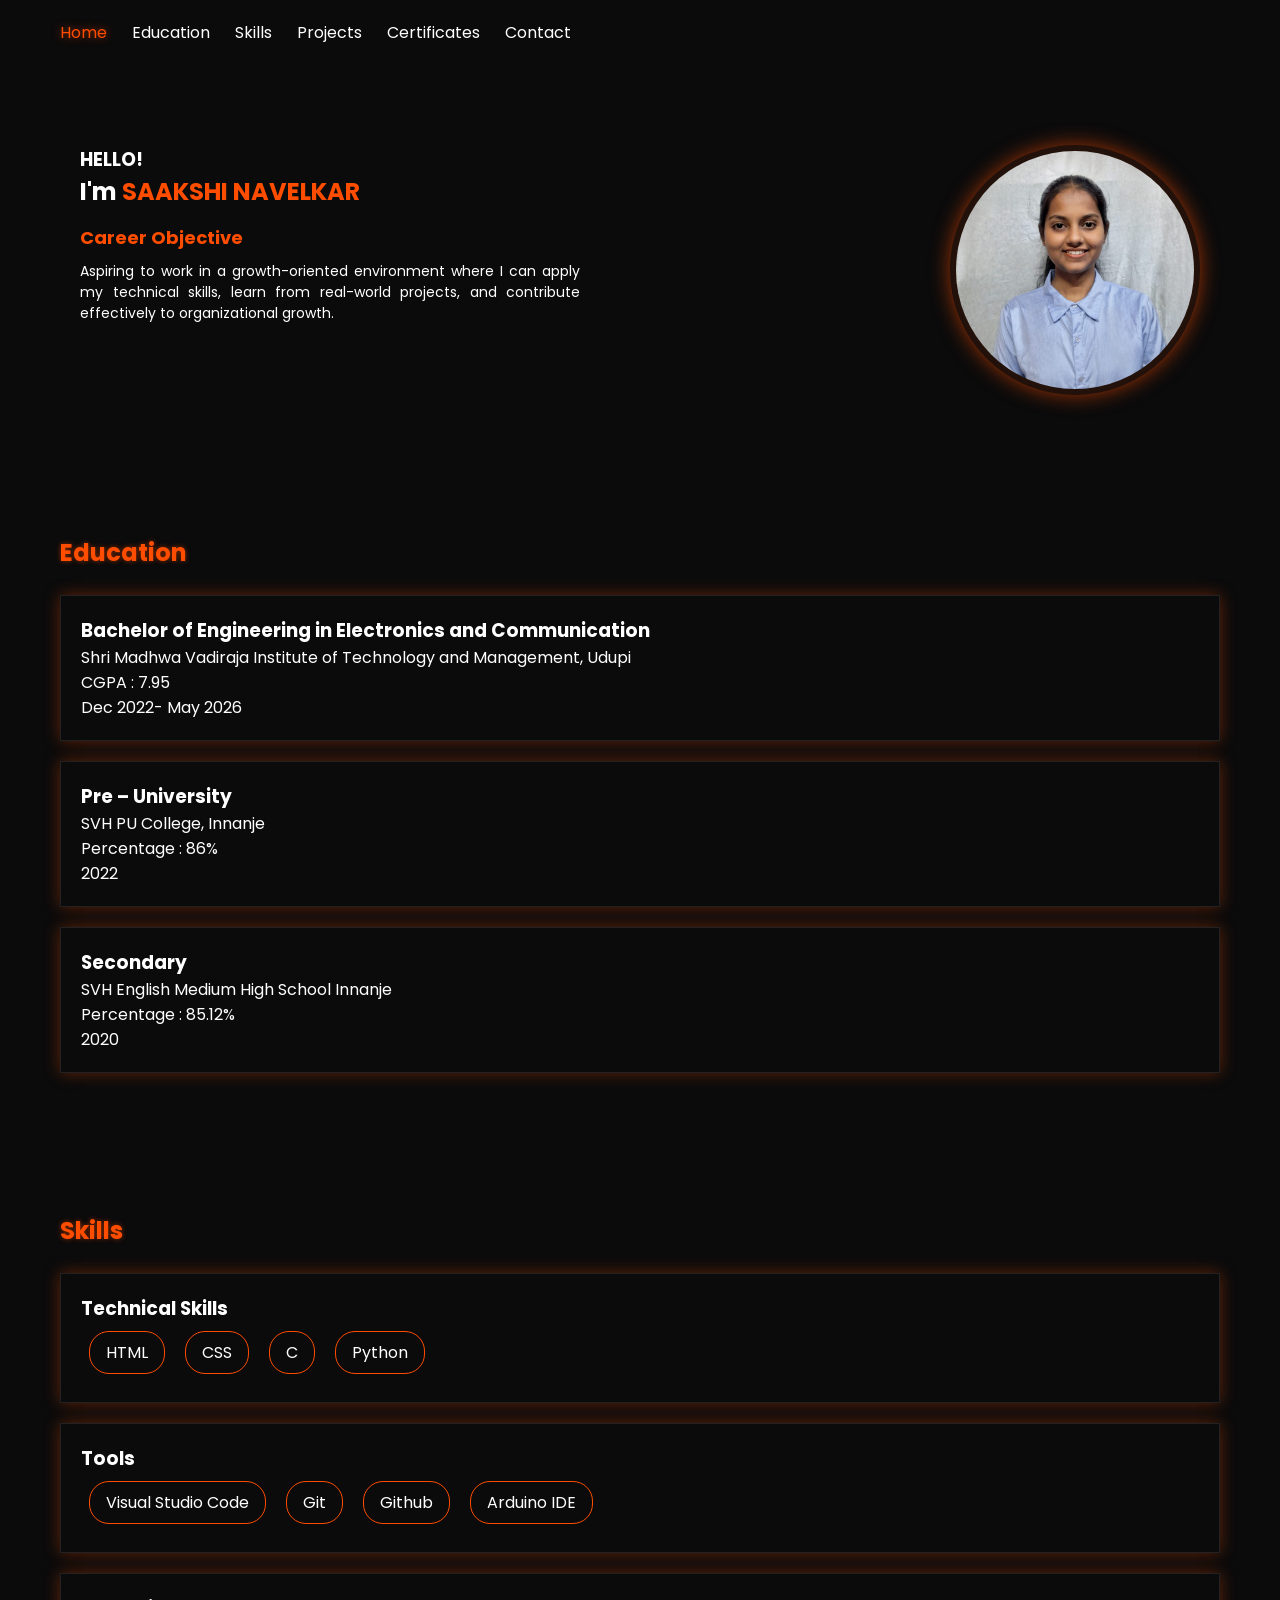
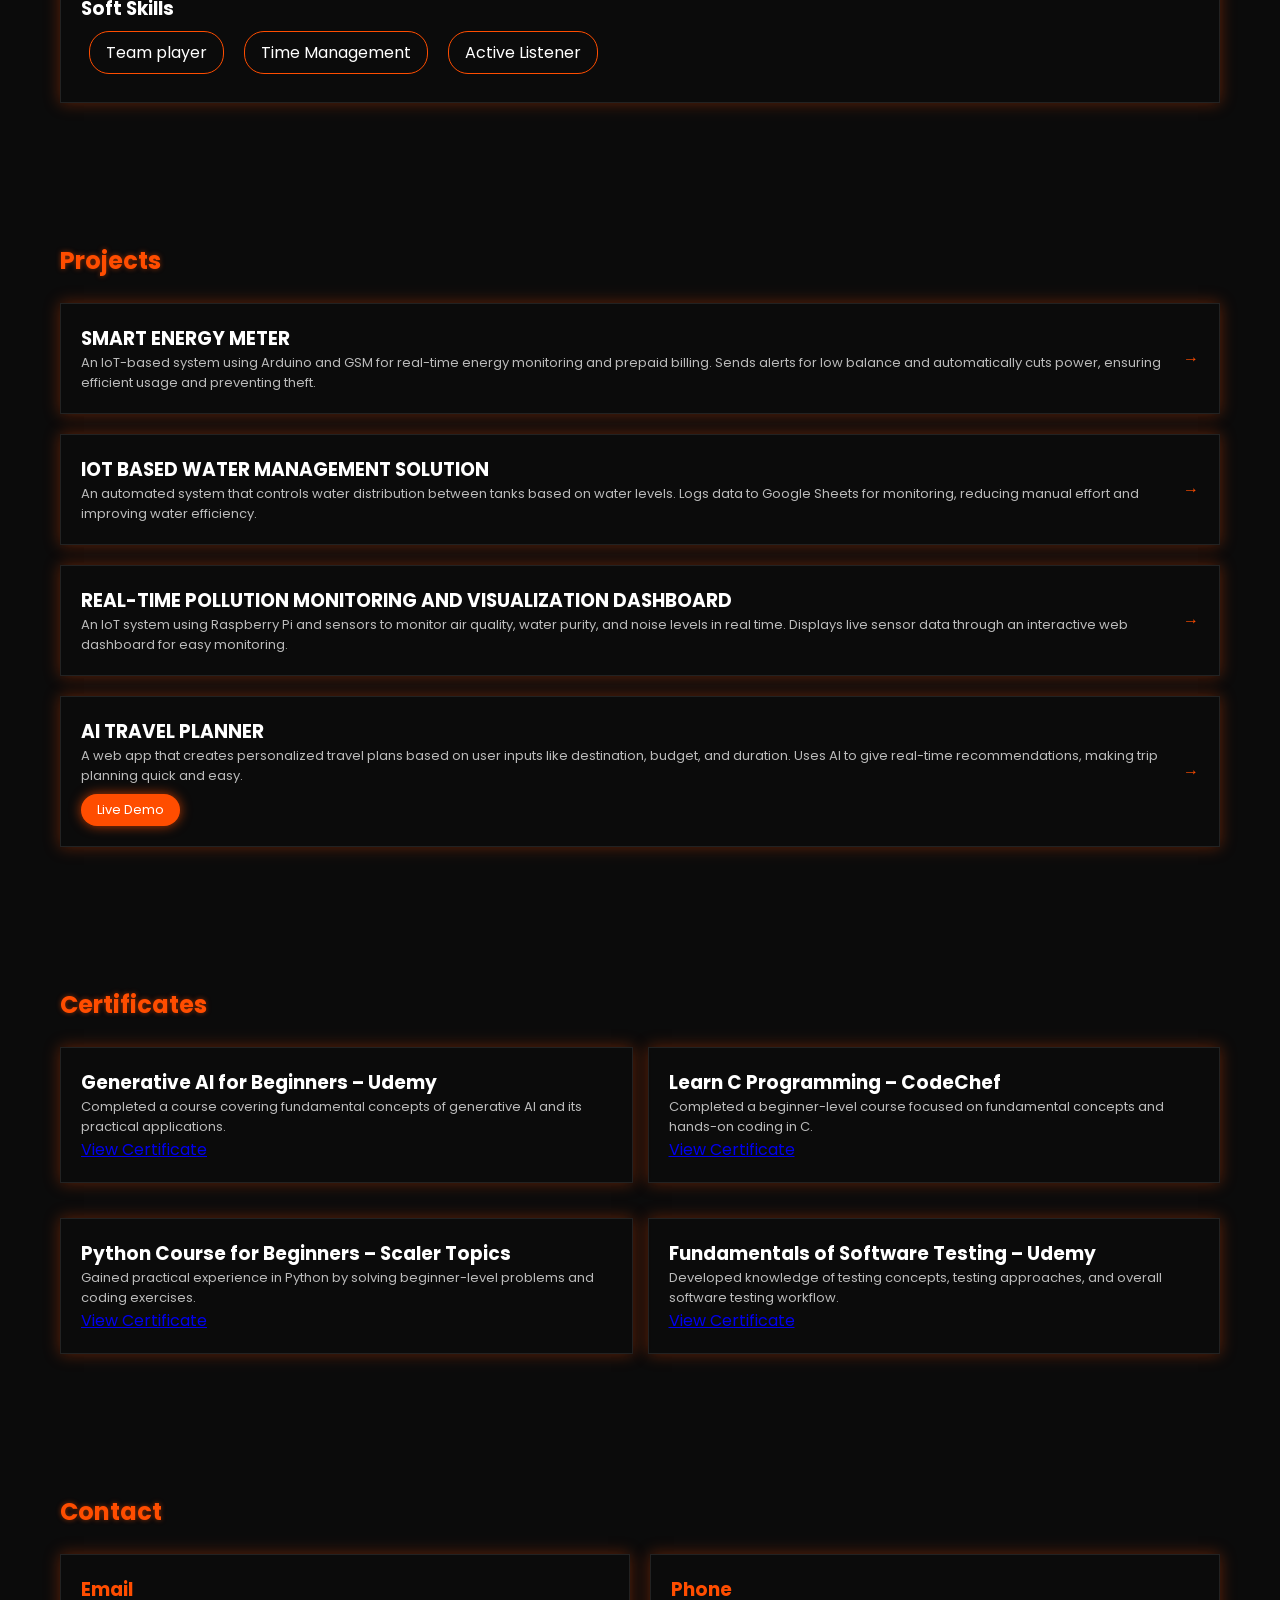
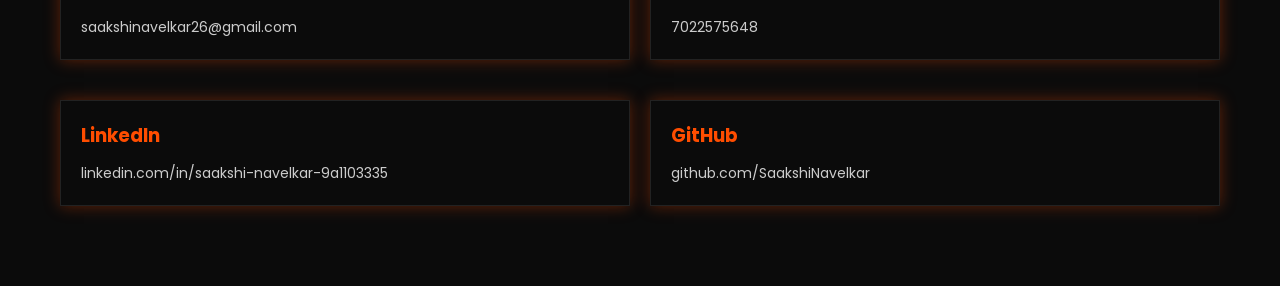
==== index.html @ a68ac64f "Updated portfolio with new changes" ====
<!DOCTYPE html>
<html lang="en">
<head>
<meta charset="UTF-8">
<meta name="viewport" content="width=device-width, initial-scale=1.0">
<title>Saakshi Portfolio</title>

<link rel="stylesheet" href="style.css">

<link href="https://fonts.googleapis.com/css2?family=Poppins:wght@300;400;600;700&display=swap" rel="stylesheet">
</head>

<body>

<nav class="navbar">
    <a href="#home" class="nav-link active">Home</a>
    <a href="#education" class="nav-link">Education</a>
    <a href="#skills" class="nav-link">Skills</a>
    <a href="#projects" class="nav-link">Projects</a>
    <a href="#certificates" class="nav-link">Certificates</a>
    <a href="#contact" class="nav-link">Contact</a>
</nav>

<section id="home" class="home">
    <div class="home-left">
        <h3 class="section-sub">HELLO!</h3>
        <h1>I'm <span class="name">SAAKSHI NAVELKAR</span></h1>

        <h4 class="career-title">Career Objective</h4>

        <p class="career-text">
            Aspiring to work in a growth-oriented environment where I can apply my technical skills, learn from real-world projects, and contribute effectively to organizational growth.
        </p>
    </div>

    <div class="home-right">
        <div class="glow-circle">
            <img src="Profile.jpeg">
        </div>
    </div>
</section>

<section id="education" class="education">
    <h2 class="section-title">Education</h2>

    <div class="edu-item box">
        <div class="left">
            <h3>Bachelor of Engineering in Electronics and Communication</h3>
            <p>Shri Madhwa Vadiraja Institute of Technology and Management, Udupi</p>
            <p>CGPA : 7.95</p>
        </div>
        <div class="right">Dec 2022- May 2026</div>
    </div>

    <div class="divider"></div>

    <div class="edu-item box">
        <div class="left">
            <h3>Pre – University</h3>
            <p>SVH PU College, Innanje</p>
            <p>Percentage : 86%</p>
        </div>
        <div class="right">2022</div>
    </div>

    <div class="divider"></div>

    <div class="edu-item box">
        <div class="left">
            <h3>Secondary</h3>
            <p>SVH English Medium High School Innanje</p>
            <p>Percentage : 85.12%</p>
        </div>
        <div class="right">2020</div>
    </div>
</section>

<section id="skills" class="skills">
    <h2 class="section-title">Skills</h2>

    <div class="skill-box box">
        <h3>Technical Skills</h3>
        <div class="tags">
            <span>HTML</span>
            <span>CSS</span>
            <span>C</span>
            <span>Python</span>
        </div>
    </div>

    <div class="skill-box box">
        <h3>Tools</h3>
        <div class="tags">
            <span>Visual Studio Code</span>
            <span>Git</span>
            <span>Github</span>
            <span>Arduino IDE</span>
        </div>
    </div>

    <div class="skill-box box">
        <h3>Soft Skills</h3>
        <div class="tags">
            <span>Team player</span>
            <span>Time Management</span>
            <span>Active Listener</span>
        </div>
    </div>
</section>

<section id="projects" class="projects">
    <h2 class="section-title">Projects</h2>

    <div class="project-card box" onclick="location.href='project1.html'">
        <div>
            <h3>SMART ENERGY METER</h3>
            <p class="small">
                An IoT-based system using Arduino and GSM for real-time energy monitoring and prepaid billing. Sends alerts for low balance and automatically cuts power, ensuring efficient usage and preventing theft.
            </p>
        </div>
        <span class="arrow">→</span>
    </div>

    <div class="project-card box" onclick="location.href='project2.html'">
        <div>
            <h3>IOT BASED WATER MANAGEMENT SOLUTION</h3>
            <p class="small">
                An automated system that controls water distribution between tanks based on water levels. Logs data to Google Sheets for monitoring, reducing manual effort and improving water efficiency.
            </p>
        </div>
        <span class="arrow">→</span>
    </div>

    <div class="project-card box" onclick="location.href='project3.html'">
        <div>
            <h3>REAL-TIME POLLUTION MONITORING AND VISUALIZATION DASHBOARD</h3>
            <p class="small">
                An IoT system using Raspberry Pi and sensors to monitor air quality, water purity, and noise levels in real time. Displays live sensor data through an interactive web dashboard for easy monitoring.
            </p>
        </div>
        <span class="arrow">→</span>
    </div>

    <div class="project-card box" onclick="location.href='project4.html'" >
        <div>
            <h3>AI TRAVEL PLANNER</h3>
            <p class="small">
                A web app that creates personalized travel plans based on user inputs like destination, budget, and duration. Uses AI to give real-time recommendations, making trip planning quick and easy.
            </p>
            <a href="https://saakshinavelkar.github.io/AI-Travel-Planner/" target="_blank" class="small-btn" onclick="event.stopPropagation()">Live Demo</a>
        </div>
        <span class="arrow">→</span>
    </div>

</section>

<section id="certificates" class="certificates">
    <h2 class="section-title">Certificates</h2>

    <div class="cert-grid">
        <div class="cert-card box">
            <h3>Generative AI for Beginners – Udemy</h3>
            <p class="small">Completed a course covering fundamental concepts of generative AI and its practical applications.</p>
            <a href="certificates/cert1.pdf">View Certificate</a>
        </div>

        <div class="cert-card box">
            <h3>Learn C Programming – CodeChef</h3>
            <p class="small">Completed a beginner-level course focused on fundamental concepts and hands-on coding in C.</p>
            <a href="certificates/cert2.pdf">View Certificate</a>
        </div>

        <div class="cert-card box">
            <h3>Python Course for Beginners – Scaler Topics</h3>
            <p class="small">Gained practical experience in Python by solving beginner-level problems and coding exercises.</p>
            <a href="certificates/cert3.pdf">View Certificate</a>
        </div>

        <div class="cert-card box">
            <h3>Fundamentals of Software Testing – Udemy</h3>
            <p class="small">Developed knowledge of testing concepts, testing approaches, and overall software testing workflow.</p>
            <a href="certificates/cert4.pdf">View Certificate</a>
        </div>
    </div>
</section>

<section id="contact" class="contact">
    <h2 class="section-title">Contact</h2>

    <div class="contact-grid">

        <div class="contact-card box">
            <h3>Email</h3>
            <a href="mailto:saakshinavelkar26@gmail.com">
                saakshinavelkar26@gmail.com
            </a>
        </div>

        <div class="contact-card box">
            <h3>Phone</h3>
            <a href="tel:7022575648">
                7022575648
            </a>
        </div>

        <div class="contact-card box">
            <h3>LinkedIn</h3>
            <a href="https://linkedin.com/in/saakshi-navelkar-9a1103335" target="_blank">
                linkedin.com/in/saakshi-navelkar-9a1103335
            </a>
        </div>

        <div class="contact-card box">
            <h3>GitHub</h3>
            <a href="https://github.com/SaakshiNavelkar" target="_blank">
                github.com/SaakshiNavelkar
            </a>
        </div>

    </div>
</section>

<script src="script.js"></script>

</body>
</html>
---- style.css ----
* {
    margin: 0;
    padding: 0;
    box-sizing: border-box;
}

body {
    background: #0b0b0b;
    color: white;
    font-family: 'Poppins', sans-serif;
}

/* NAVBAR */
.navbar {
    display: flex;
    gap: 25px;
    padding: 20px 60px;

    position: sticky;   /* ADD */
    top: 0;             /* ADD */
    background: #0b0b0b; /* ADD */
    z-index: 1000;      /* ADD */
}

.nav-link {
    color: white;
    text-decoration: none;
    position: relative;
}

.nav-link.active {
    color: #ff4d00;
}

.nav-link {
    color: white;
    text-decoration: none;
    position: relative;
    transition: 0.3s;
}

.nav-link:hover {
    color: #ff4d00;
}

.nav-link.active {
    color: #ff4d00;
    text-shadow: 0 0 8px rgba(255,77,0,0.6);
}

/* HEADINGS */
.section-title {
    color: #ff4d00;
    margin-bottom: 25px;
    text-shadow: 0 0 5px rgba(255,77,0,0.5);
}

.name {
    color: #ff4d00;
}

/* HOME */
.home {
    display: flex;
    justify-content: space-between;
    padding: 80px;
}

.career-title {
    font-size: 18px;
    margin-top: 15px;
    color: #ff4d00;
}

.career-text {
    font-size: 14px;
    margin-top: 10px;
    max-width: 500px;
    text-align: justify;   /* ✅ JUSTIFIED */
}

/* IMAGE */
.glow-circle {
    width: 250px;
    height: 250px;
    border-radius: 50%;
    padding: 6px;
    background: radial-gradient(circle, rgba(255,77,0,0.3), transparent);
    box-shadow: 0 0 20px rgba(255,77,0,0.6);
}

.glow-circle img {
    width: 100%;
    height: 100%;
    object-fit: cover;
    border-radius: 50%;
}

/* BOX (STRONGER GLOW) */
.box {
    border: 1px solid #222;
    padding: 20px;
    margin-bottom: 20px;
    box-shadow: 0 0 15px rgba(255,77,0,0.35);  /* 🔥 stronger */
}

/* SECTIONS */
.education, .skills, .projects, .certificates, .contact {
    padding: 60px;
}

/* SKILLS */
.tags span {
    display: inline-block;
    margin: 8px;
    padding: 8px 16px;
    border-radius: 20px;
    border: 1px solid #ff4d00;
}

/* PROJECT */
.project-card {
    display: flex;
    justify-content: space-between;
    align-items: center;
}

.arrow {
    color: #ff4d00;
}

/* TEXT */
.small {
    font-size: 13px;
    color: #bbb;
}

/* BUTTON */
.small-btn {
    padding: 6px 16px;
    font-size: 13px;
    margin-top: 8px;
    display: inline-block;
    background: #ff4d00;
    border-radius: 20px;
    color: white;
    text-decoration: none;
    box-shadow: 0 0 12px rgba(255,77,0,0.7);
}

/* CERTIFICATES */
.cert-grid {
    display: grid;
    grid-template-columns: repeat(2, 1fr);
    gap: 15px;
}

/* MOBILE */
@media (max-width: 768px) {

    .home {
        flex-direction: column;
        text-align: center;
    }

    .navbar {
        flex-wrap: wrap;
        justify-content: center;
    }

    .cert-grid {
        grid-template-columns: 1fr;
    }

    .project-card {
        flex-direction: column;
        align-items: flex-start;
    }
}

/* CONTACT IMPROVEMENT */
.contact-grid {
    display: grid;
    grid-template-columns: repeat(2, 1fr);
    gap: 20px;
}

.contact-card h3 {
    margin-bottom: 10px;
    color: #ff4d00;
}

.contact-card a {
    color: #ccc;
    text-decoration: none;
    font-size: 14px;
    word-break: break-all;
    transition: 0.3s;
}

.contact-card a:hover {
    color: #ff4d00;
}

/* MOBILE */
@media (max-width: 768px) {
    .contact-grid {
        grid-template-columns: 1fr;
    }
}
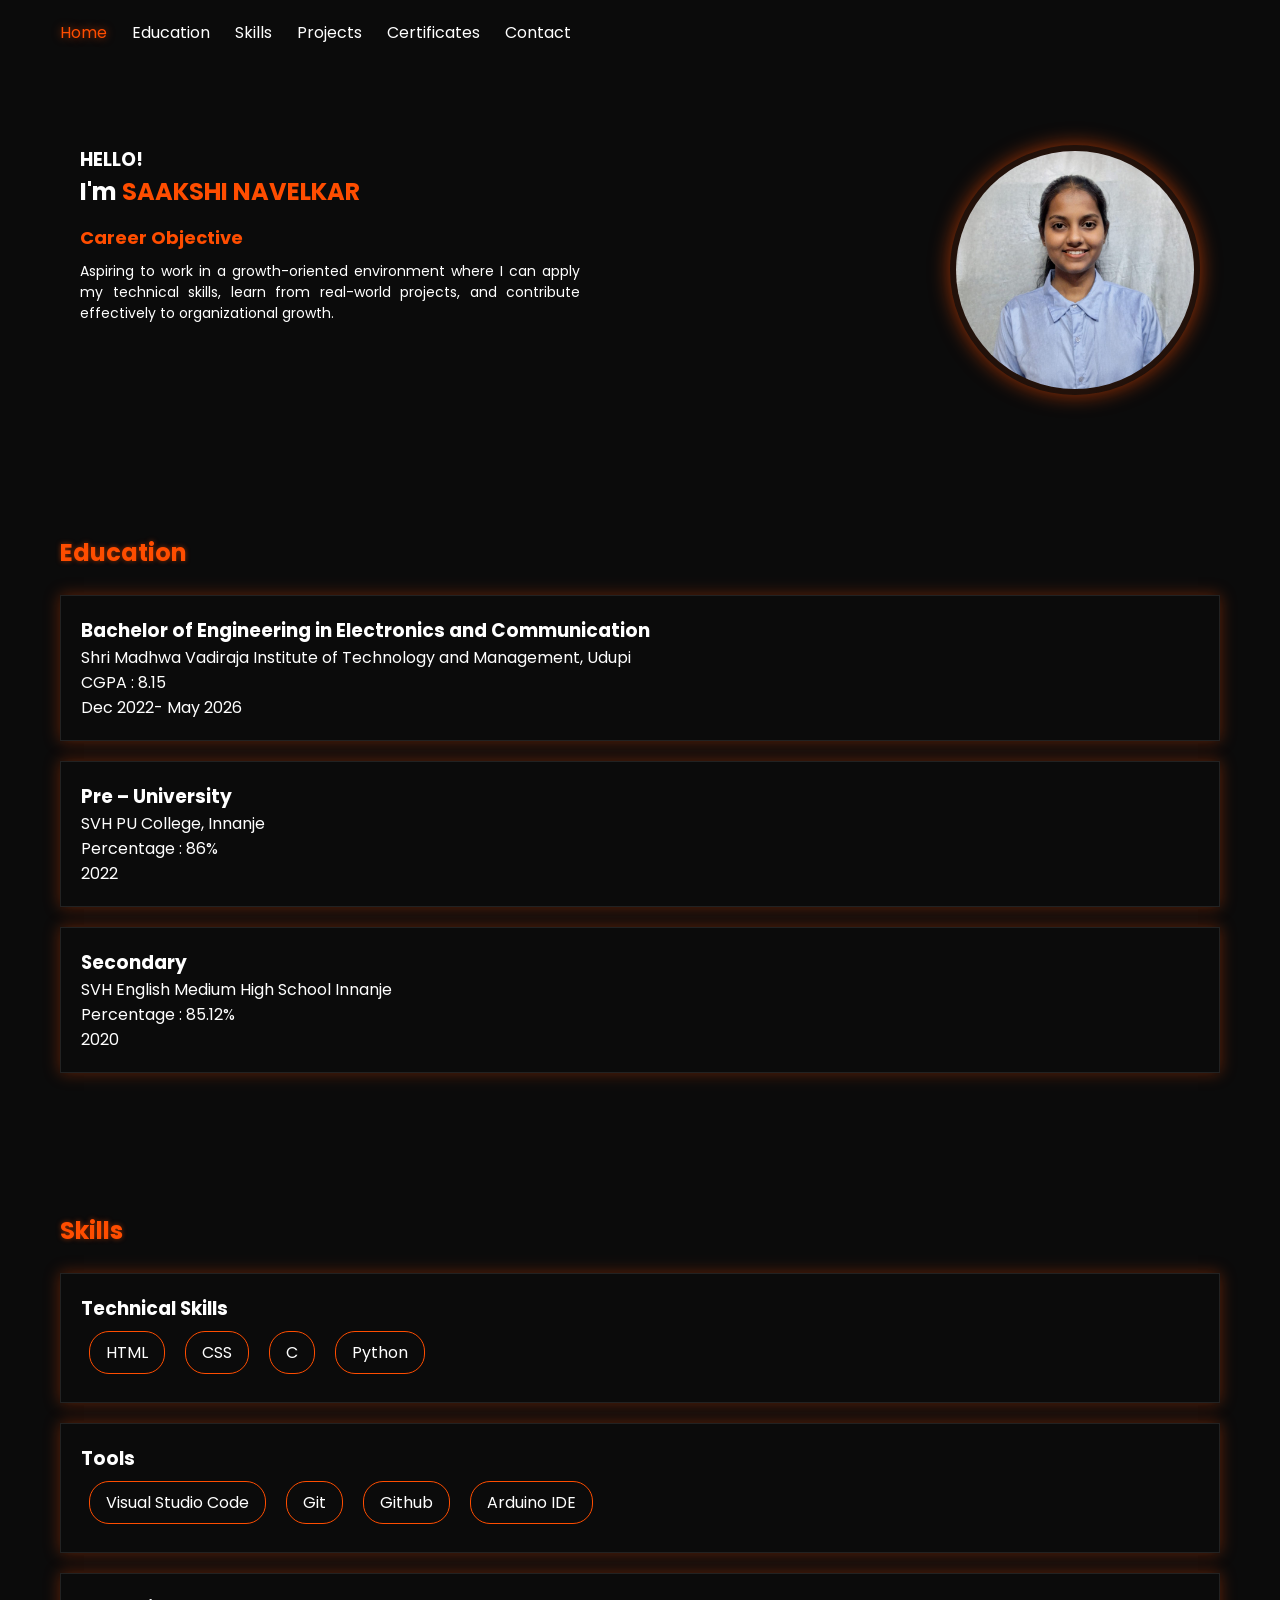
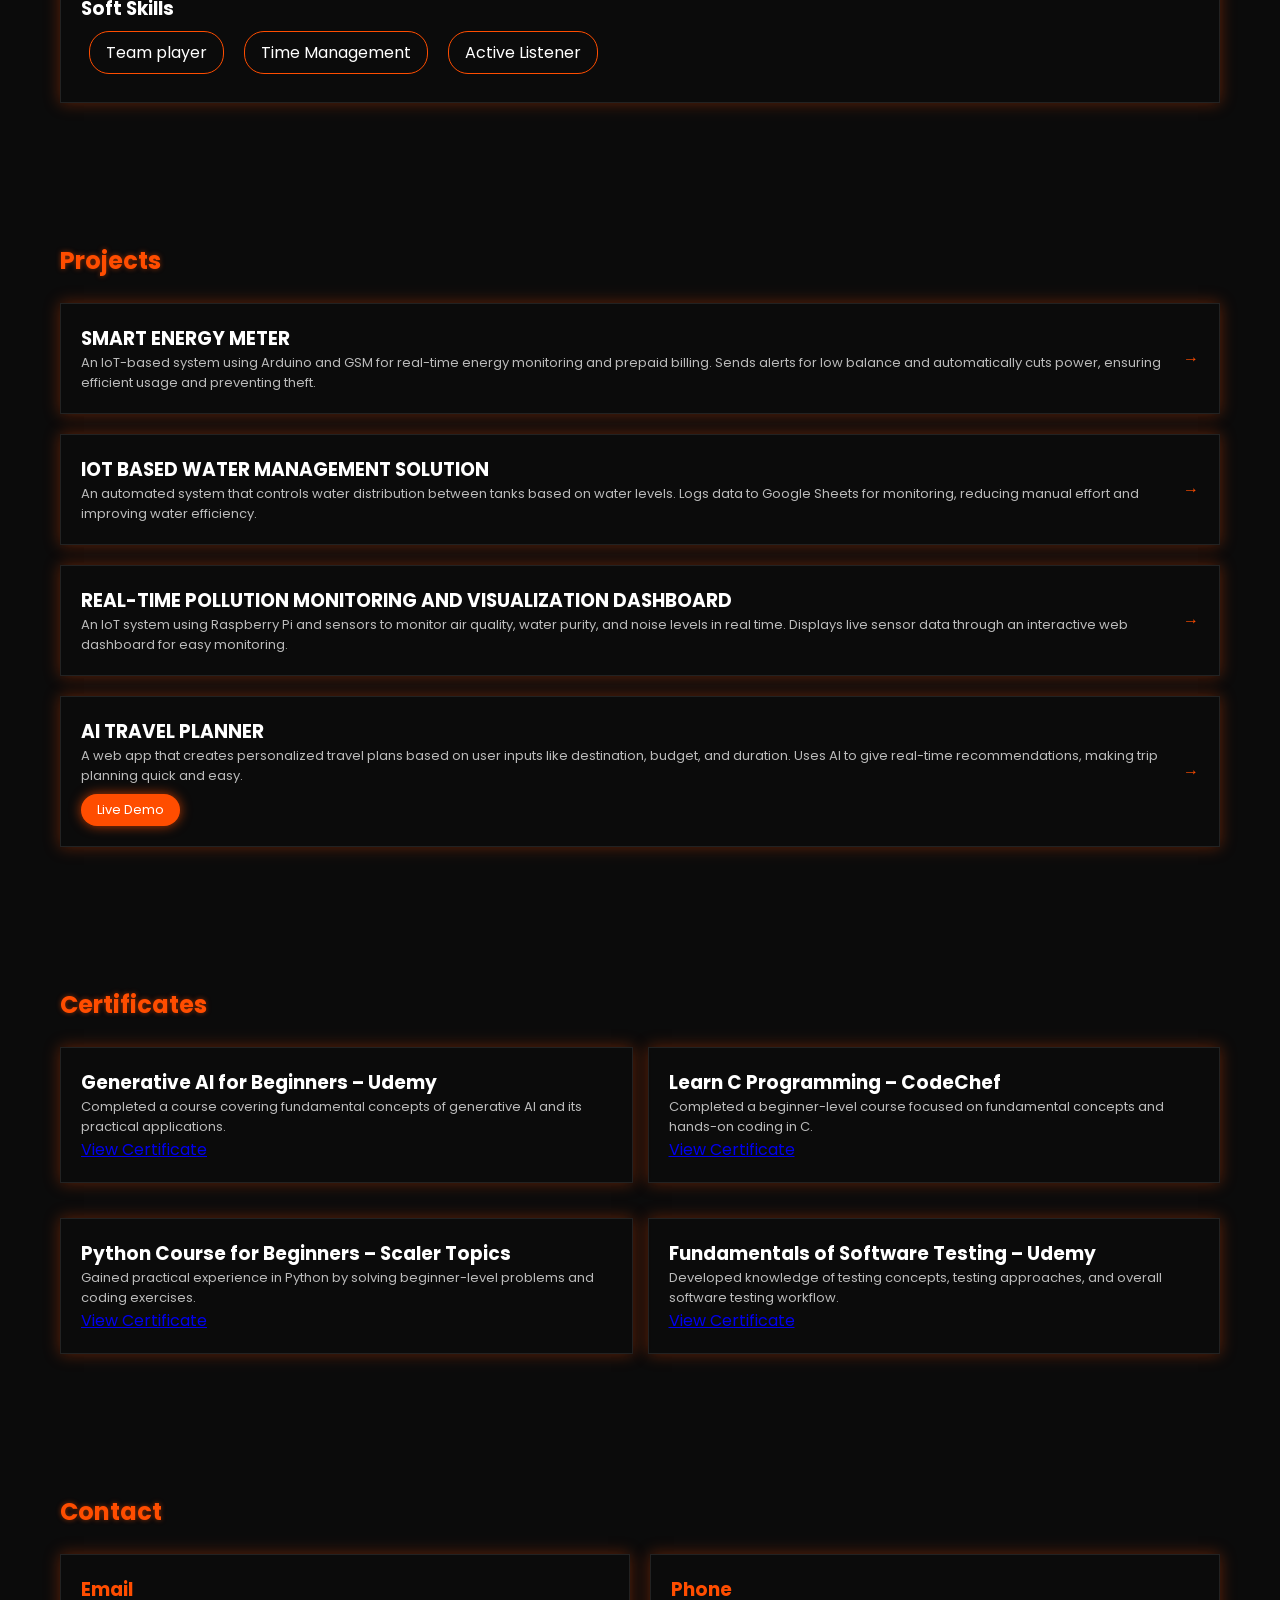
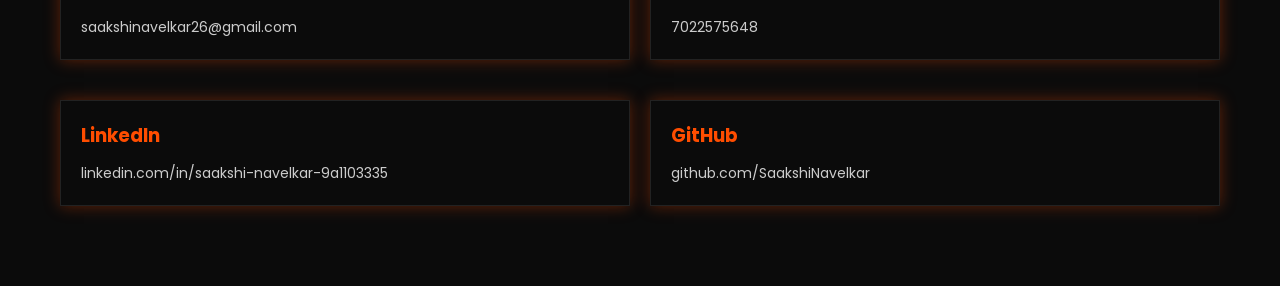
==== commit 0e583d65: "updated marks" ====
--- a/index.html
+++ b/index.html
@@ -47,7 +47,7 @@
         <div class="left">
             <h3>Bachelor of Engineering in Electronics and Communication</h3>
             <p>Shri Madhwa Vadiraja Institute of Technology and Management, Udupi</p>
-            <p>CGPA : 7.95</p>
+            <p>CGPA : 8.15</p>
         </div>
         <div class="right">Dec 2022- May 2026</div>
     </div>
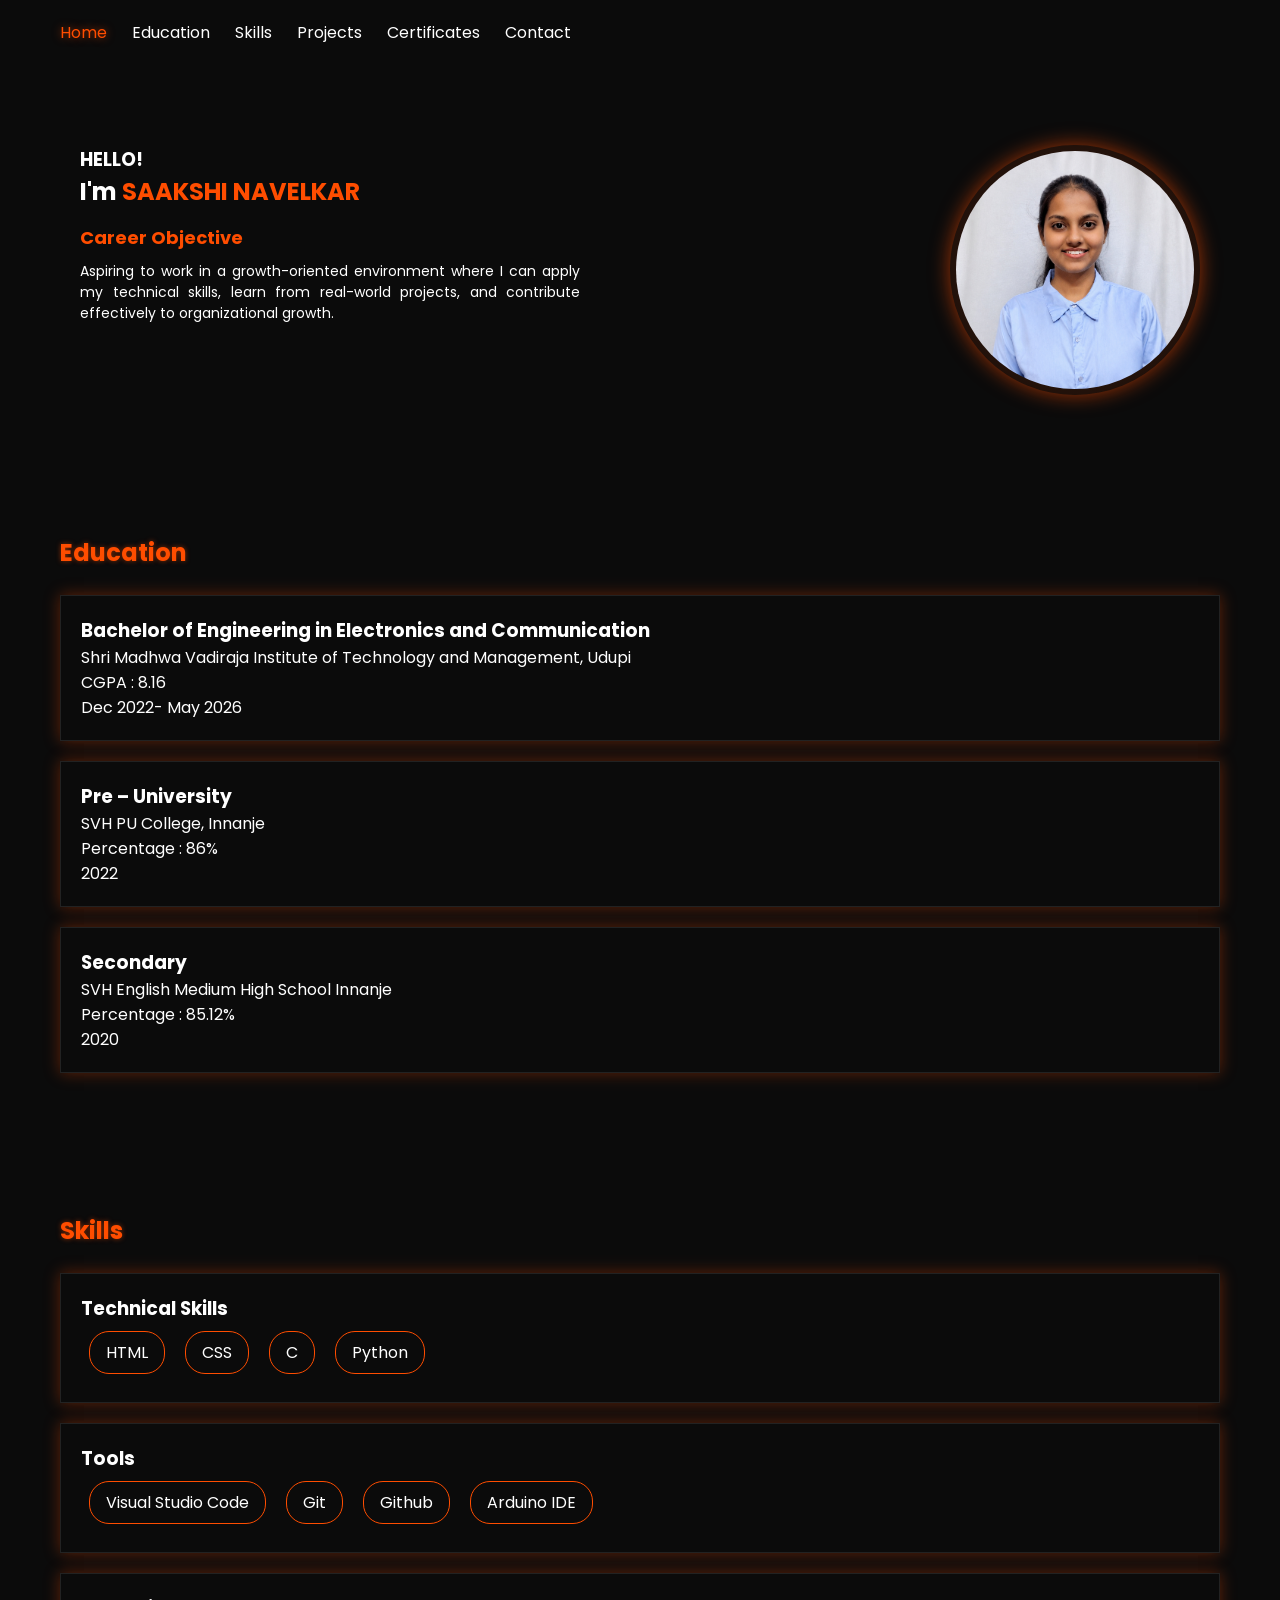
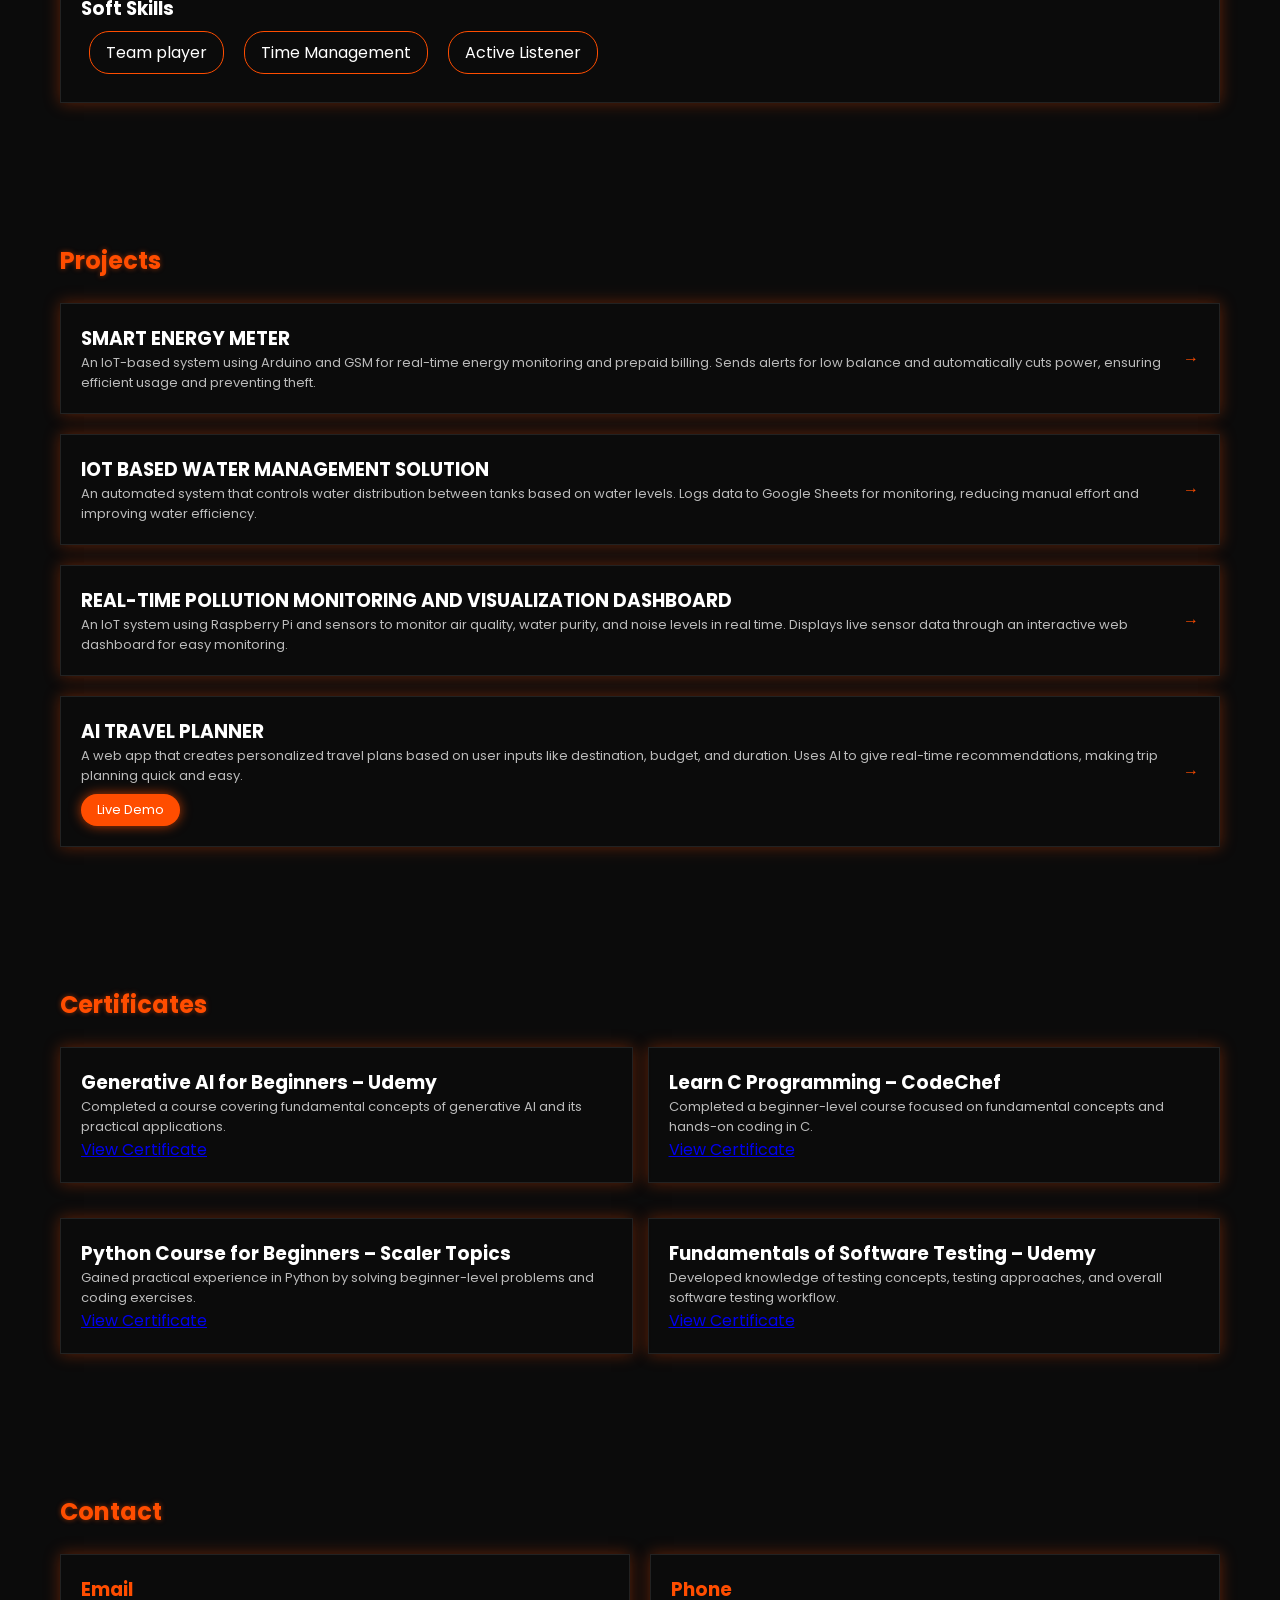
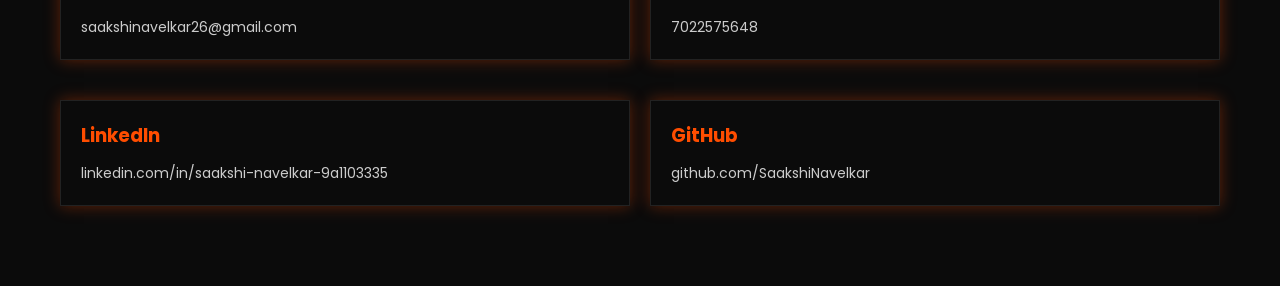
==== commit b3de5821: "Updated profile image and CGPA" ====
--- a/index.html
+++ b/index.html
@@ -35,7 +35,7 @@
 
     <div class="home-right">
         <div class="glow-circle">
-            <img src="Profile.jpeg">
+            <img src="ProfileImage.jpeg">
         </div>
     </div>
 </section>
@@ -47,7 +47,7 @@
         <div class="left">
             <h3>Bachelor of Engineering in Electronics and Communication</h3>
             <p>Shri Madhwa Vadiraja Institute of Technology and Management, Udupi</p>
-            <p>CGPA : 8.15</p>
+            <p>CGPA : 8.16</p>
         </div>
         <div class="right">Dec 2022- May 2026</div>
     </div>
